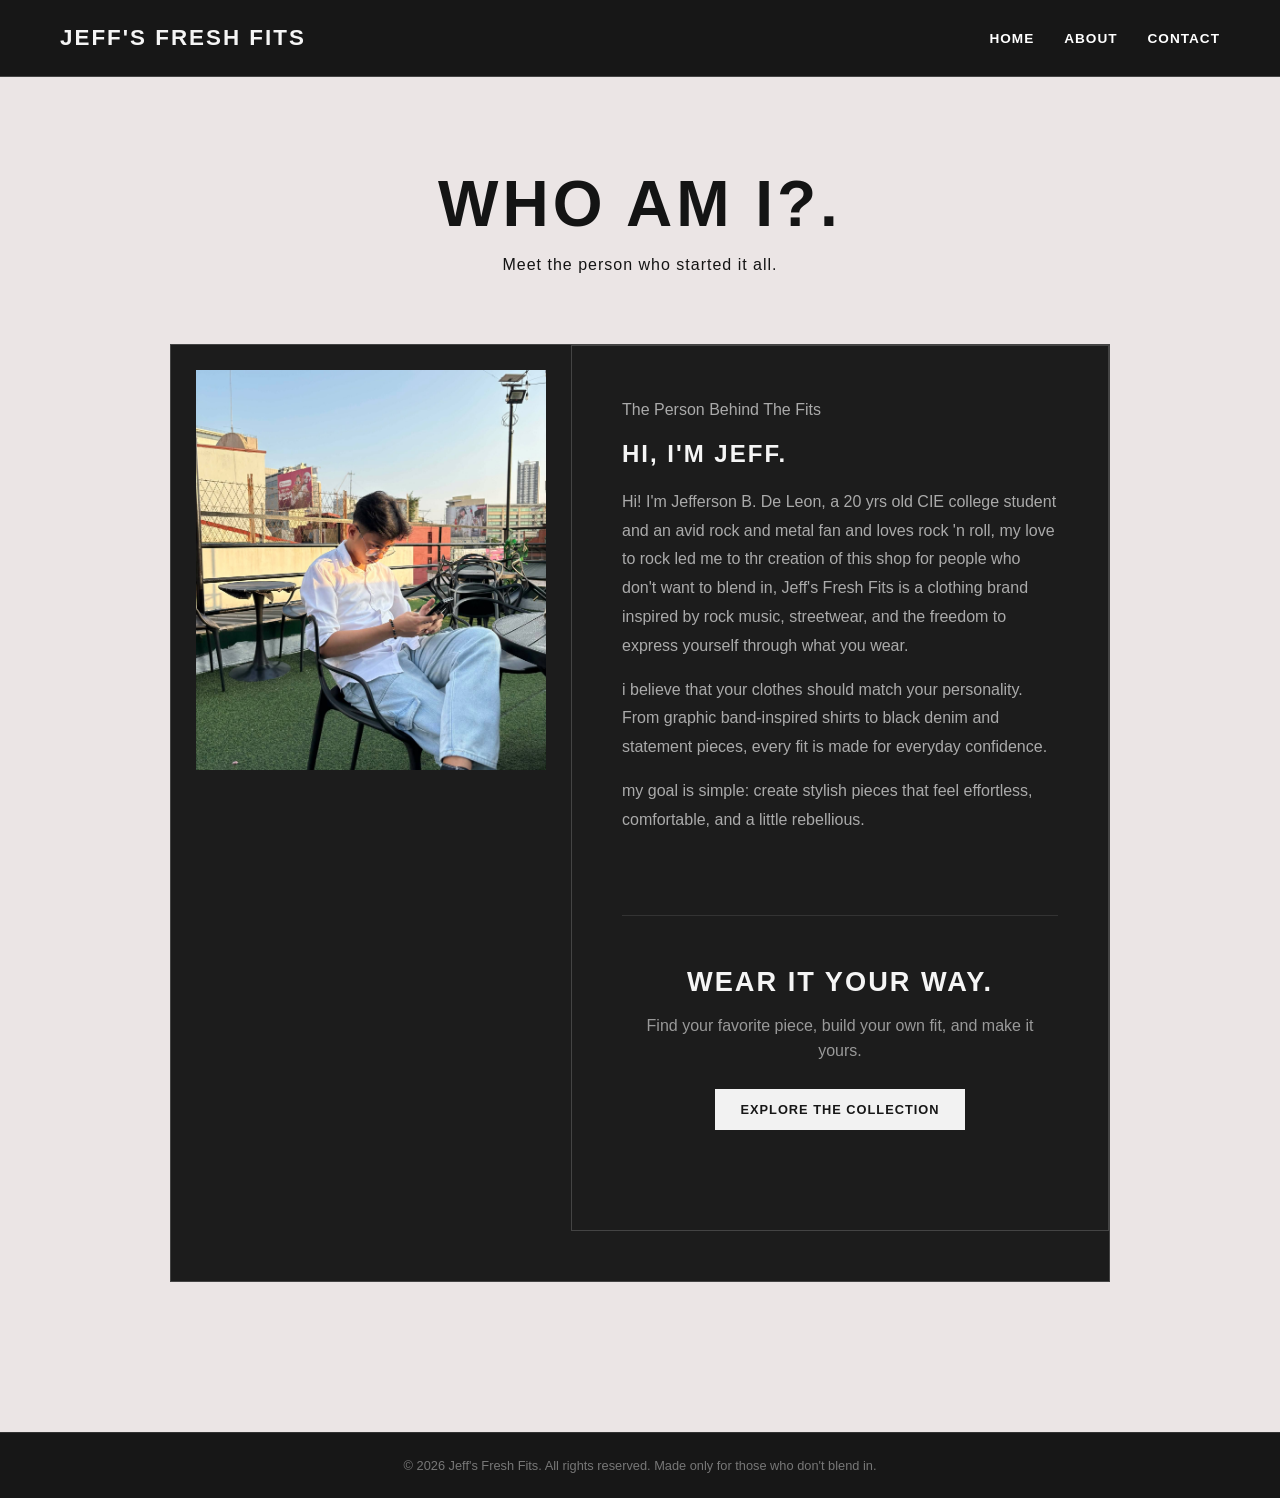
==== about.html @ 6dfe9803 "added about and contact page, also revised the home page" ====
<!DOCTYPE html>
<html lang="en">
<head>
    <meta charset="UTF-8">
    <meta name="viewport" content="width=device-width, initial-scale=1.0">

    <title>About - Jeff's Fresh Fits</title>

    <style>
        * {
            box-sizing: border-box;
            margin: 0;
            padding: 0;
        }
        body {
            font-family: Arial, Helvetica, sans-serif;
            background: #ebe5e5;
            color: #f5f5f5;
        }
        header {
            background: #171717;
            padding: 25px 60px;
            display: flex;
            justify-content: space-between;
            align-items: center;
            border-bottom: 1px solid #444;
        }
        header h1 {
            font-size: 1.4rem;
            letter-spacing: 2px;
            text-transform: uppercase;
        }
        nav ul {
            list-style: none;
            display: flex;
            gap: 30px;
        }
        nav a {
            color: white;
            text-decoration: none;
            font-size: 0.85rem;
            font-weight: bold;
            letter-spacing: 1px;
        }
        nav a:hover {
            color: #aaa;
        }
        main {
            max-width: 1000px;
            margin: 0 auto;
            padding: 90px 30px;
        }
        .intro {
            text-align: center;
            margin-bottom: 70px;
        }
        .intro h2 {
            font-size: 4rem;
            letter-spacing: 4px;
            text-transform: uppercase;
            margin-bottom: 15px;
            color: #141414;
        }
        .intro p {
            color: #141414;
            font-size: 1rem;
            letter-spacing: 1px;
        }
       .about-me {
            display: flex;
            grid-template-columns: column;
            background: #1c1c1c;
            border: 1px solid #444;
            margin-bottom: 60px;
        }
        .photo {
            padding: 25px;
            text-align:center;
        }
        .photo img {
            width: 350px;
            height: 400px;
            max-height: 500px;
            object-fit: cover;
            object-position: center;
            display: inline-block;
        }

         .bio h3 {
            font-size: 2rem;
            text-transform: uppercase;
            letter-spacing: 2px;
            margin-bottom: 20px;
        }

        .bio p {
            color: #aaa;
            line-height: 1.8;
            margin-bottom: 15px;
        }
        .story {
            background: #1c1c1c;
            border: 1px solid #444;
            padding: 50px;
            margin-bottom: 50px;
        }
        .story h3 {
            font-size: 1.5rem;
            text-transform: uppercase;
            letter-spacing: 2px;
            margin-bottom: 20px;
        }
        .story p {
            color: #aaa;
            line-height: 1.8;
            margin-bottom: 15px;
        }
        .values {
            display: grid;
            grid-template-columns: repeat(3, 1fr);
            gap: 20px;
        }
        .value {
            border-top: 1px solid #555;
            padding: 25px 10px;
        }
        .value h3 {
            font-size: 1rem;
            text-transform: uppercase;
            letter-spacing: 2px;
            margin-bottom: 12px;
        }
        .value p {
            color: #999;
            line-height: 1.6;
            font-size: 0.9rem;
        }
        .closing {
            text-align: center;
            margin-top: 80px;
            padding: 50px 20px;
            border-top: 1px solid #333;
        }
        .closing h3 {
            font-size: 1.7rem;
            text-transform: uppercase;
            letter-spacing: 2px;
            margin-bottom: 15px;
        }
        .closing p {
            color: #999;
            max-width: 600px;
            margin: 0 auto 25px;
            line-height: 1.6;
        }
        .closing a {
            display: inline-block;
            background: #f2f2f2;
            color: #171717;
            text-decoration: none;
            padding: 13px 25px;
            font-size: 0.8rem;
            font-weight: bold;
            letter-spacing: 1px;
        }
        .closing a:hover {
            background: #ccc;
        }
        footer {
            background: #171717;
            border-top: 1px solid #333;
            text-align: center;
            padding: 25px;
            color: #777;
            font-size: 0.8rem;
        }
        @media (max-width: 700px) {

            header {
                padding: 20px;
                flex-direction: column;
                gap: 20px;
            }
            nav ul {
                gap: 15px;
            }
            main {
                padding: 60px 20px;
            }
            .intro h2 {
                font-size: 2.7rem;
            }
            .story {
                padding: 30px;
            }
            .values {
                grid-template-columns: 1fr;
            }
        }
    </style>
</head>

<body>

    <header>

        <h1>Jeff's Fresh Fits</h1>

        <nav>
            <ul>
                <li><a href="index.html">HOME</a></li>
                <li><a href="about.html">ABOUT</a></li>
                <li><a href="contact.html">CONTACT</a></li>
            </ul>
        </nav>

    </header>


    <main>

        <section class="intro">

            <h2>Who am i?.</h2>
            <p>Meet the person who started it all.</p>
        </section>

         <section class="about-me">

            <div class="photo">

                <img src="images/me.jpg" alt="Photo of the owner of Jeff's Fresh Fits">

            </div>


        <section class="story">

            <p class="small-title">The Person Behind The Fits</p>

                <h3>Hi, I'm Jeff.</h3>
            
            <p>
                Hi! I'm Jefferson B. De Leon, a 20 yrs old CIE college student and an avid rock and metal fan and loves rock 'n roll, my love to rock led me to thr creation of this shop for people who don't want to blend in, Jeff's Fresh Fits is a clothing brand inspired by rock music,
                streetwear, and the freedom to express yourself through what
                you wear.
            </p>

            <p>
                i believe that your clothes should match your personality.
                From graphic band-inspired shirts to black denim and
                statement pieces, every fit is made for everyday confidence.
            </p>

            <p>
                my goal is simple: create stylish pieces that feel
                effortless, comfortable, and a little rebellious.
            </p>

        <section class="closing">

            <h3>Wear It Your Way.</h3>
            <p>
                Find your favorite piece, build your own fit,
                and make it yours.
            </p>
            <a href="index.html"> EXPLORE THE COLLECTION</a>

        </section>
    </main>


    <footer>
        <p>© 2026 Jeff's Fresh Fits. All rights reserved. Made only for those who don't blend in. </p>
    </footer>

</body>
</html>
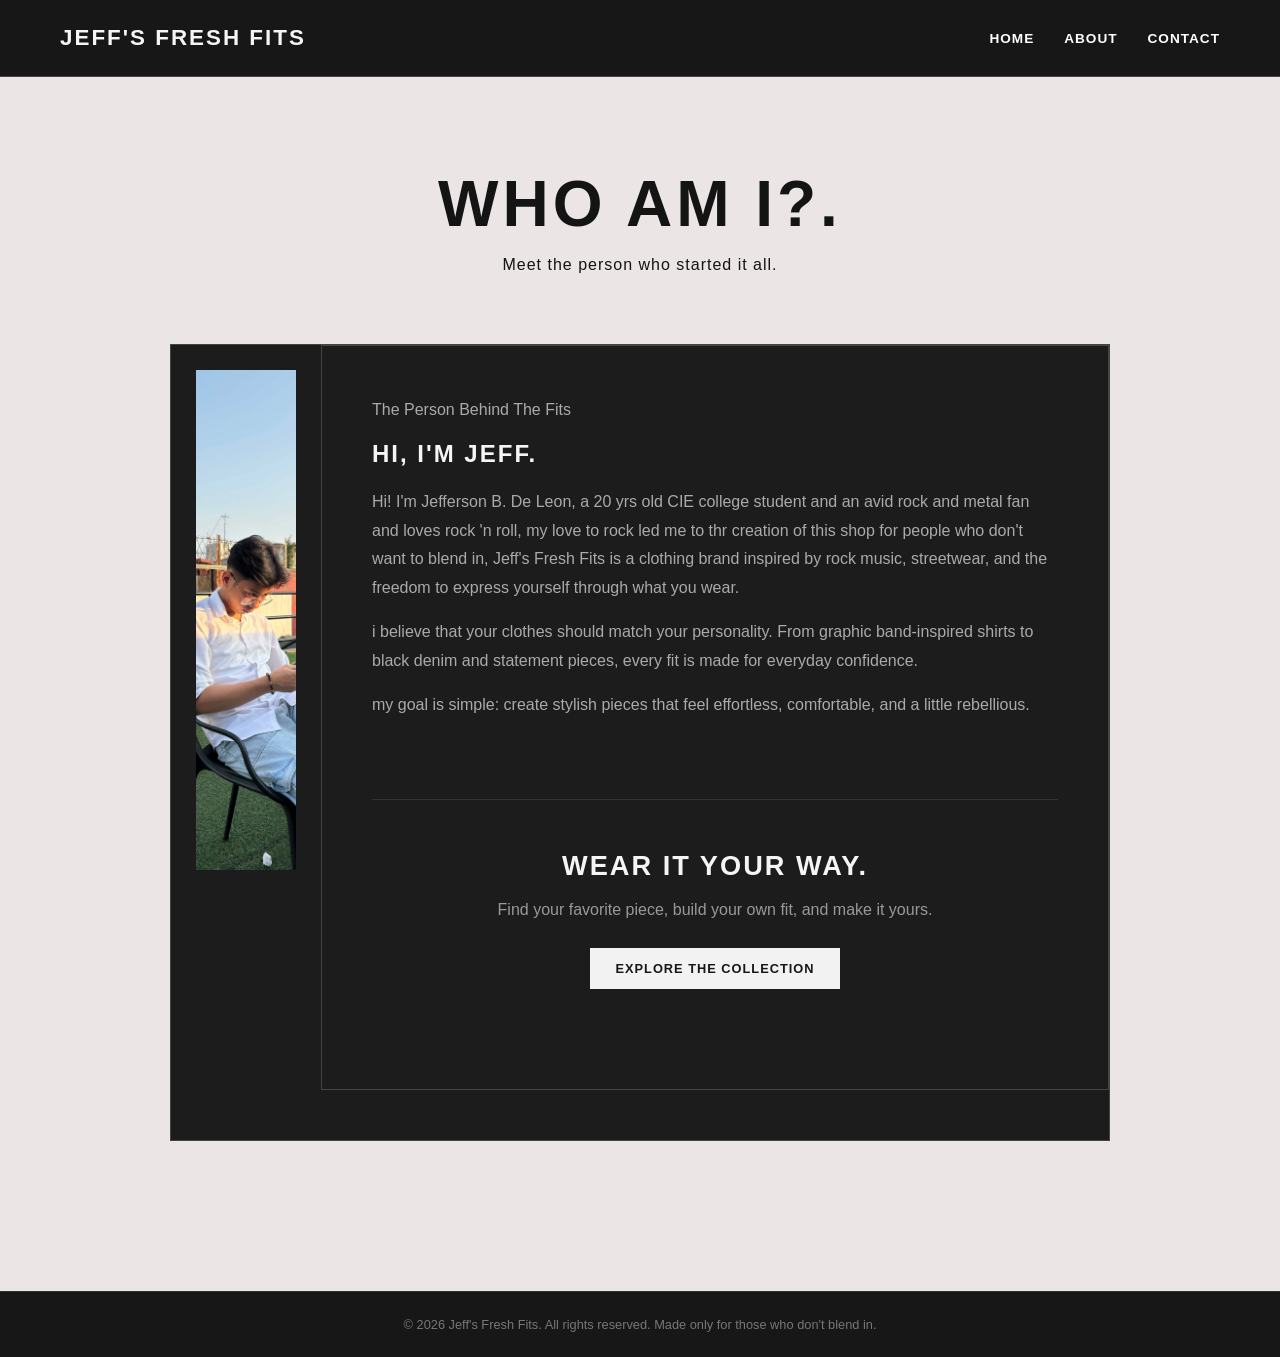
==== commit daac340b: "adjusted about page picture" ====
--- a/about.html
+++ b/about.html
@@ -75,11 +75,11 @@
         }
         .photo {
             padding: 25px;
-            text-align:center;
+       
         }
         .photo img {
-            width: 350px;
-            height: 400px;
+            width: 100px;
+            height: 500px;
             max-height: 500px;
             object-fit: cover;
             object-position: center;
@@ -196,6 +196,10 @@
             .values {
                 grid-template-columns: 1fr;
             }
+            .photo img {
+                height: 400px;
+            }
+
         }
     </style>
 </head>
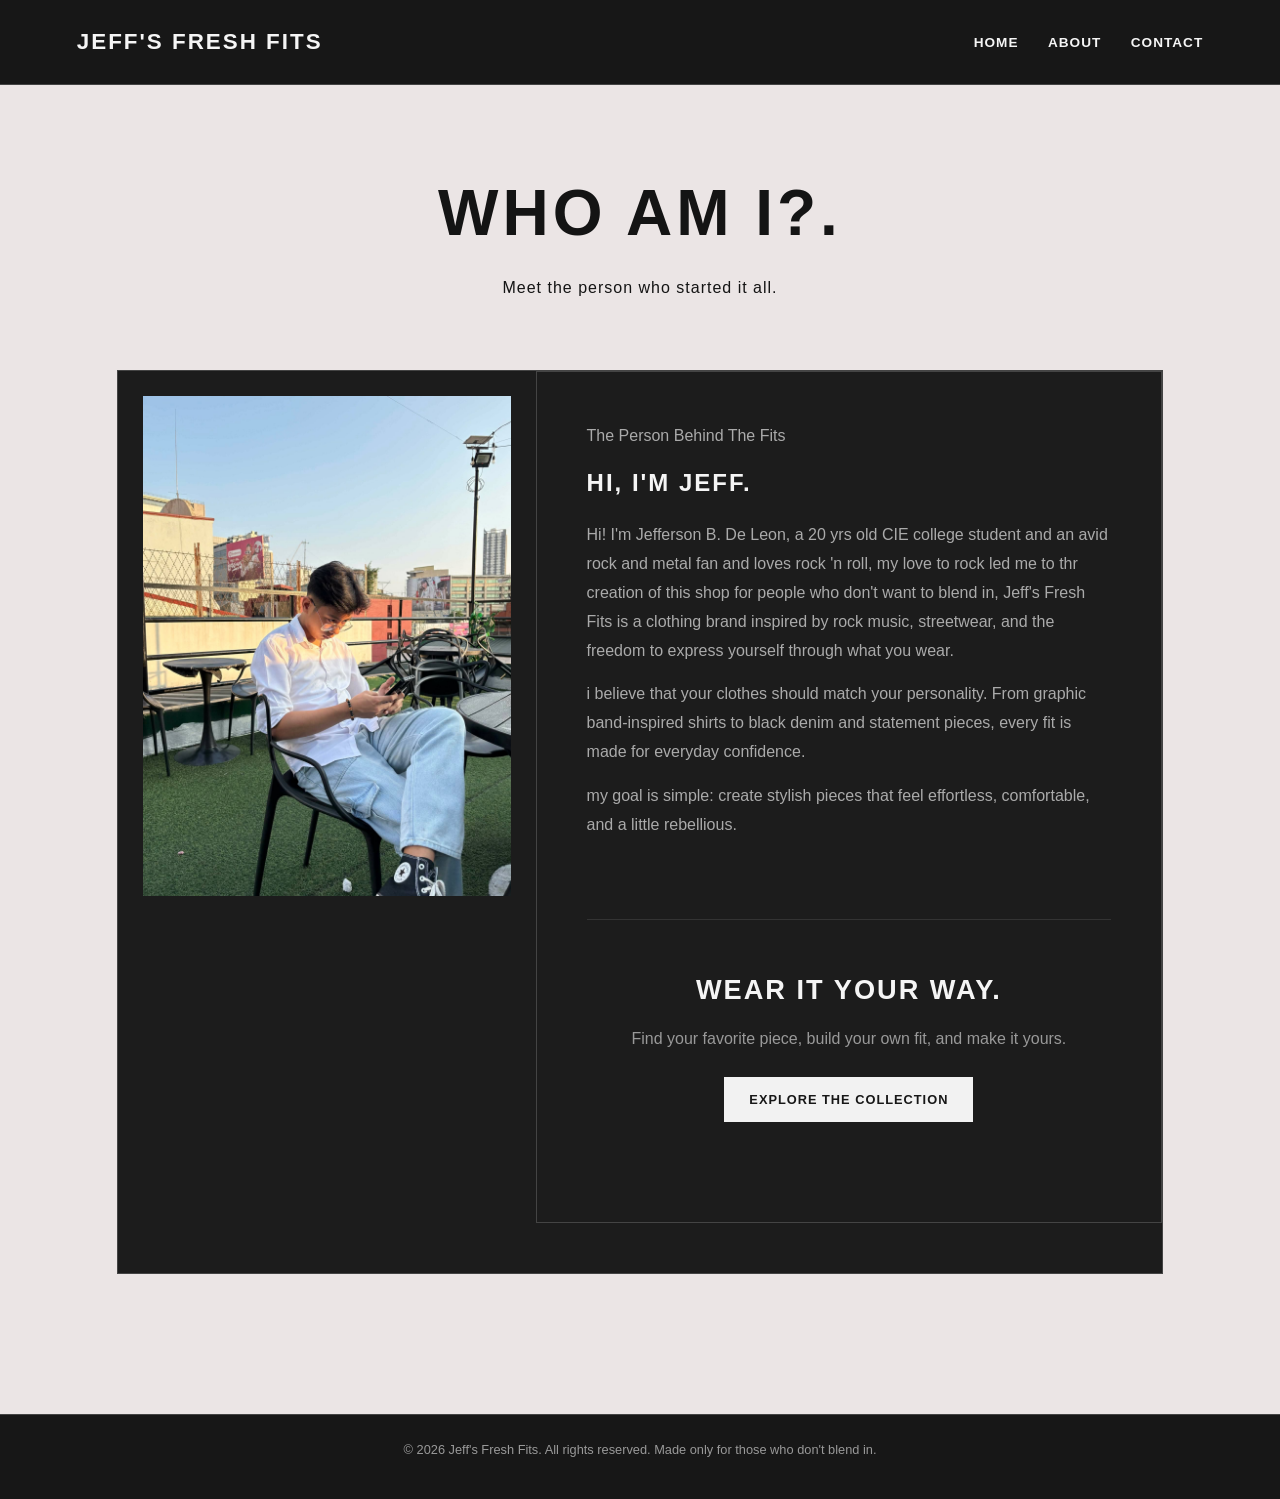
==== commit f3537ecd: "added stylesheet and transferred all css in the stylesheet" ====
--- a/about.html
+++ b/about.html
@@ -6,202 +6,8 @@
 
     <title>About - Jeff's Fresh Fits</title>
 
-    <style>
-        * {
-            box-sizing: border-box;
-            margin: 0;
-            padding: 0;
-        }
-        body {
-            font-family: Arial, Helvetica, sans-serif;
-            background: #ebe5e5;
-            color: #f5f5f5;
-        }
-        header {
-            background: #171717;
-            padding: 25px 60px;
-            display: flex;
-            justify-content: space-between;
-            align-items: center;
-            border-bottom: 1px solid #444;
-        }
-        header h1 {
-            font-size: 1.4rem;
-            letter-spacing: 2px;
-            text-transform: uppercase;
-        }
-        nav ul {
-            list-style: none;
-            display: flex;
-            gap: 30px;
-        }
-        nav a {
-            color: white;
-            text-decoration: none;
-            font-size: 0.85rem;
-            font-weight: bold;
-            letter-spacing: 1px;
-        }
-        nav a:hover {
-            color: #aaa;
-        }
-        main {
-            max-width: 1000px;
-            margin: 0 auto;
-            padding: 90px 30px;
-        }
-        .intro {
-            text-align: center;
-            margin-bottom: 70px;
-        }
-        .intro h2 {
-            font-size: 4rem;
-            letter-spacing: 4px;
-            text-transform: uppercase;
-            margin-bottom: 15px;
-            color: #141414;
-        }
-        .intro p {
-            color: #141414;
-            font-size: 1rem;
-            letter-spacing: 1px;
-        }
-       .about-me {
-            display: flex;
-            grid-template-columns: column;
-            background: #1c1c1c;
-            border: 1px solid #444;
-            margin-bottom: 60px;
-        }
-        .photo {
-            padding: 25px;
-       
-        }
-        .photo img {
-            width: 100px;
-            height: 500px;
-            max-height: 500px;
-            object-fit: cover;
-            object-position: center;
-            display: inline-block;
-        }
+    <link rel="stylesheet" href="style.css">
 
-         .bio h3 {
-            font-size: 2rem;
-            text-transform: uppercase;
-            letter-spacing: 2px;
-            margin-bottom: 20px;
-        }
-
-        .bio p {
-            color: #aaa;
-            line-height: 1.8;
-            margin-bottom: 15px;
-        }
-        .story {
-            background: #1c1c1c;
-            border: 1px solid #444;
-            padding: 50px;
-            margin-bottom: 50px;
-        }
-        .story h3 {
-            font-size: 1.5rem;
-            text-transform: uppercase;
-            letter-spacing: 2px;
-            margin-bottom: 20px;
-        }
-        .story p {
-            color: #aaa;
-            line-height: 1.8;
-            margin-bottom: 15px;
-        }
-        .values {
-            display: grid;
-            grid-template-columns: repeat(3, 1fr);
-            gap: 20px;
-        }
-        .value {
-            border-top: 1px solid #555;
-            padding: 25px 10px;
-        }
-        .value h3 {
-            font-size: 1rem;
-            text-transform: uppercase;
-            letter-spacing: 2px;
-            margin-bottom: 12px;
-        }
-        .value p {
-            color: #999;
-            line-height: 1.6;
-            font-size: 0.9rem;
-        }
-        .closing {
-            text-align: center;
-            margin-top: 80px;
-            padding: 50px 20px;
-            border-top: 1px solid #333;
-        }
-        .closing h3 {
-            font-size: 1.7rem;
-            text-transform: uppercase;
-            letter-spacing: 2px;
-            margin-bottom: 15px;
-        }
-        .closing p {
-            color: #999;
-            max-width: 600px;
-            margin: 0 auto 25px;
-            line-height: 1.6;
-        }
-        .closing a {
-            display: inline-block;
-            background: #f2f2f2;
-            color: #171717;
-            text-decoration: none;
-            padding: 13px 25px;
-            font-size: 0.8rem;
-            font-weight: bold;
-            letter-spacing: 1px;
-        }
-        .closing a:hover {
-            background: #ccc;
-        }
-        footer {
-            background: #171717;
-            border-top: 1px solid #333;
-            text-align: center;
-            padding: 25px;
-            color: #777;
-            font-size: 0.8rem;
-        }
-        @media (max-width: 700px) {
-
-            header {
-                padding: 20px;
-                flex-direction: column;
-                gap: 20px;
-            }
-            nav ul {
-                gap: 15px;
-            }
-            main {
-                padding: 60px 20px;
-            }
-            .intro h2 {
-                font-size: 2.7rem;
-            }
-            .story {
-                padding: 30px;
-            }
-            .values {
-                grid-template-columns: 1fr;
-            }
-            .photo img {
-                height: 400px;
-            }
-
-        }
-    </style>
 </head>
 
 <body>
--- a/style.css
+++ b/style.css
@@ -0,0 +1,879 @@
+/* VARIABLES */
+
+:root {
+    --brand-color: #c7a77b;
+    --dark-ink: #171717;
+    --muted-grey: #999999;
+    --light-background: #ebe5e5;
+    --card-background: #1c1c1c;
+    --border-color: #444444;
+    --light-text: #f5f5f5;
+}
+
+
+/*BASE STYLES */
+
+* {
+    box-sizing: border-box;
+    margin: 0;
+    padding: 0;
+}
+
+html {
+    line-height: 1.5;
+}
+
+body {
+    margin: 0;
+    font-family: Arial, Helvetica, sans-serif;
+    background: var(--light-background);
+    color: var(--dark-ink);
+}
+
+img {
+    max-width: 100%;
+}
+
+a {
+    text-decoration: none;
+}
+
+
+/*HEADER & NAVIGATION*/
+
+header {
+    background: var(--dark-ink);
+    color: var(--light-text);
+    padding: 25px 6%;
+    border-bottom: 1px solid var(--border-color);
+    display: flex;
+    justify-content: space-between;
+    align-items: center;
+}
+
+header h1,
+.brand h1 {
+    margin: 0;
+    font-size: 1.4rem;
+    letter-spacing: 2px;
+    text-transform: uppercase;
+}
+
+.brand p {
+    text-align: center;
+    color: #d6d6d6;
+    margin: 5px 0 0;
+}
+
+nav ul {
+    list-style: none;
+    padding: 0;
+    margin: 0;
+}
+
+nav li {
+    display: inline-block;
+    margin-left: 25px;
+}
+
+nav a {
+    color: var(--light-text);
+    text-decoration: none;
+    font-size: 0.85rem;
+    font-weight: bold;
+    letter-spacing: 1px;
+    text-transform: uppercase;
+}
+
+nav a:hover {
+    color: var(--brand-color);
+}
+
+
+/* MAIN LAYOUT*/
+
+main {
+    max-width: 1200px;
+    margin: 0 auto;
+    padding: 80px 6%;
+}
+
+
+/*HOME PAGE*/
+
+.hero {
+    min-height: 550px;
+    background-image:
+        linear-gradient(
+            rgba(0, 0, 0, 0.35),
+            rgba(0, 0, 0, 0.35)
+        ),
+        url("clothes.jpg");
+    background-size: cover;
+    background-position: center;
+    display: flex;
+    align-items: flex-end;
+    padding: 6%;
+}
+
+.hero-text {
+    background: #f5f2eb;
+    margin: 0 auto;
+    padding: 35px;
+    max-width: 620px;
+    border-left: 8px solid #424040;
+}
+
+.hero-text h2 {
+    font-size: 4rem;
+    line-height: 0.95;
+    text-transform: uppercase;
+    letter-spacing: -2px;
+    margin-bottom: 15px;
+}
+
+.hero-text p {
+    color: #555;
+    font-size: 1.1rem;
+    margin-bottom: 25px;
+    max-width: 500px;
+}
+
+.btn {
+    display: inline-block;
+    background: var(--dark-ink);
+    color: white;
+    padding: 13px 24px;
+    text-decoration: none;
+    text-transform: uppercase;
+    font-size: 0.8rem;
+    font-weight: bold;
+    letter-spacing: 1px;
+    transition: 0.2s;
+}
+
+.btn:hover {
+    background: #424040;
+}
+
+.section-title {
+    font-size: 3rem;
+    text-transform: uppercase;
+    letter-spacing: -1px;
+    margin-bottom: 45px;
+    border-bottom: 3px solid var(--dark-ink);
+    padding-bottom: 15px;
+}
+
+
+/*PRODUCT CARDS */
+
+.products {
+    margin-top: 30px;
+}
+
+.products h2 {
+    text-align: center;
+    font-size: 2.5rem;
+    text-transform: uppercase;
+    letter-spacing: 3px;
+    margin-bottom: 40px;
+}
+
+.products .card {
+    background: #f8f6f1;
+    border: 1px solid #c9c5bd;
+    position: relative;
+    transition: 0.25s;
+}
+
+.products {
+    display: grid;
+    grid-template-columns: repeat(3, 1fr);
+    gap: 30px;
+}
+
+.card:hover {
+    transform: translateY(-7px);
+    box-shadow: 8px 8px 0 #424040;
+}
+
+.card::before {
+    content: "01";
+    position: absolute;
+    top: 12px;
+    left: 12px;
+    background: #000801;
+    color: white;
+    padding: 5px 9px;
+    font-size: 0.7rem;
+    font-weight: bold;
+    z-index: 2;
+}
+
+.card:nth-child(2)::before {
+    content: "02";
+}
+
+.card:nth-child(3)::before {
+    content: "03";
+}
+
+.card img {
+    width: 100%;
+    height: 350px;
+    object-fit: cover;
+    display: block;
+}
+
+.card-content {
+    padding: 25px;
+}
+
+.card-content h3 {
+    font-size: 1.4rem;
+    text-transform: uppercase;
+    line-height: 1.1;
+    margin-bottom: 12px;
+}
+
+.card-content p {
+    color: #666;
+    font-size: 0.95rem;
+    line-height: 1.6;
+}
+
+.price {
+    color: #424040 !important;
+    font-size: 1.2rem !important;
+    font-weight: bold;
+    margin: 15px 0 !important;
+}
+
+
+/*ABOUT PAGE*/
+
+.intro {
+    text-align: center;
+    margin-bottom: 70px;
+}
+
+.intro h2 {
+    font-size: 4rem;
+    letter-spacing: 4px;
+    text-transform: uppercase;
+    margin-bottom: 15px;
+    color: #141414;
+}
+
+.intro p {
+    color: #141414;
+    font-size: 1rem;
+    letter-spacing: 1px;
+}
+
+.about-me {
+    display: grid;
+    grid-template-columns: 40% 60%;
+    background: var(--card-background);
+    border: 1px solid var(--border-color);
+    margin-bottom: 60px;
+}
+
+.photo {
+    padding: 25px;
+}
+
+.photo img {
+    width: 100%;
+    height: 500px;
+    object-fit: cover;
+    object-position: center;
+    display: block;
+}
+
+.bio {
+    padding: 25px;
+}
+
+.bio h3 {
+    font-size: 2rem;
+    text-transform: uppercase;
+    letter-spacing: 2px;
+    margin-bottom: 20px;
+    color: var(--light-text);
+}
+
+.bio p {
+    color: #aaa;
+    line-height: 1.8;
+    margin-bottom: 15px;
+}
+
+.story {
+    background: var(--card-background);
+    border: 1px solid var(--border-color);
+    padding: 50px;
+    margin-bottom: 50px;
+}
+
+.story h3 {
+    font-size: 1.5rem;
+    text-transform: uppercase;
+    letter-spacing: 2px;
+    margin-bottom: 20px;
+    color: var(--light-text);
+}
+
+.story p {
+    color: #aaa;
+    line-height: 1.8;
+    margin-bottom: 15px;
+}
+
+.values {
+    display: grid;
+    grid-template-columns: repeat(3, 1fr);
+    gap: 20px;
+}
+
+.value {
+    border-top: 1px solid #555;
+    padding: 25px 10px;
+}
+
+.value h3 {
+    font-size: 1rem;
+    text-transform: uppercase;
+    letter-spacing: 2px;
+    margin-bottom: 12px;
+}
+
+.value p {
+    color: #999;
+    line-height: 1.6;
+    font-size: 0.9rem;
+}
+
+.closing {
+    text-align: center;
+    margin-top: 80px;
+    padding: 50px 20px;
+    border-top: 1px solid #333;
+}
+
+.closing h3 {
+    font-size: 1.7rem;
+    text-transform: uppercase;
+    letter-spacing: 2px;
+    margin-bottom: 15px;
+}
+
+.closing p {
+    color: #999;
+    max-width: 600px;
+    margin: 0 auto 25px;
+    line-height: 1.6;
+}
+
+.closing a {
+    display: inline-block;
+    background: #f2f2f2;
+    color: var(--dark-ink);
+    padding: 13px 25px;
+    font-size: 0.8rem;
+    font-weight: bold;
+    letter-spacing: 1px;
+}
+
+.closing a:hover {
+    background: #ccc;
+}
+
+
+/*CONTACT PAGE*/
+
+.contact-card {
+    background: var(--card-background);
+    border: 1px solid var(--border-color);
+    padding: 50px;
+    max-width: 800px;
+    margin: 0 auto;
+    color: var(--light-text);
+}
+
+.contact-card h3 {
+    font-size: 1.4rem;
+    text-transform: uppercase;
+    letter-spacing: 2px;
+    margin-bottom: 10px;
+}
+
+.contact-card .description {
+    color: var(--muted-grey);
+    line-height: 1.6;
+    margin-bottom: 35px;
+}
+
+.details {
+    display: grid;
+    grid-template-columns: 1fr 1fr;
+    gap: 25px;
+}
+
+.detail {
+    border-top: 1px solid #f3f0f0;
+    padding-top: 18px;
+}
+
+.detail h4 {
+    font-size: 0.75rem;
+    letter-spacing: 2px;
+    color: var(--muted-grey);
+    margin-bottom: 8px;
+    text-transform: uppercase;
+}
+
+.detail p {
+    font-size: 1rem;
+}
+
+.detail a {
+    color: white;
+    text-decoration: none;
+}
+
+.detail a:hover {
+    color: #aaa;
+}
+
+.message {
+    text-align: center;
+    margin-top: 100px;
+    padding: 45px 20px;
+    border-top: 1px solid #333;
+}
+
+.message h3 {
+    font-size: 1.5rem;
+    color: #202020;
+    text-transform: uppercase;
+    letter-spacing: 2px;
+    margin-bottom: 15px;
+}
+
+.message p {
+    color: #202020;
+    line-height: 1.6;
+    max-width: 600px;
+    margin: 0 auto 25px;
+}
+
+.message a {
+    display: inline-block;
+    background: var(--dark-ink);
+    color: #f7f4f4;
+    text-decoration: none;
+    padding: 13px 25px;
+    font-size: 0.8rem;
+    font-weight: bold;
+    letter-spacing: 1px;
+}
+
+.message a:hover {
+    background: #474646;
+}
+
+
+/*FORMS*/
+
+form {
+    max-width: 700px;
+    margin: 40px auto;
+}
+
+fieldset {
+    background: var(--card-background);
+    border: 1px solid var(--border-color);
+    padding: 50px 35px 35px;
+}
+
+legend {
+    color: white;
+    background: var(--card-background);
+    padding: 0 10px;
+    font-size: 1.1rem;
+    font-weight: bold;
+    letter-spacing: 2px;
+    text-transform: uppercase;
+}
+
+label {
+    display: block;
+    color: white;
+    font-size: 0.85rem;
+    font-weight: bold;
+    letter-spacing: 1px;
+    margin-top: 20px;
+    margin-bottom: 8px;
+}
+
+input,
+select,
+textarea {
+    width: 100%;
+    padding: 13px;
+    border: 1px solid #555;
+    background: #f5f5f5;
+    color: var(--dark-ink);
+    font-family: Arial, Helvetica, sans-serif;
+    font-size: 0.95rem;
+}
+
+textarea {
+    resize: vertical;
+    min-height: 150px;
+}
+
+button {
+    margin-top: 25px;
+    padding: 14px 28px;
+    background: #f2f2f2;
+    color: var(--dark-ink);
+    border: none;
+    font-size: 0.8rem;
+    font-weight: bold;
+    letter-spacing: 1px;
+    cursor: pointer;
+}
+
+button:hover {
+    background: #ccc;
+}
+
+
+/*PRODUCT DETAIL PAGES*/
+
+.product-intro {
+    text-align: center;
+    margin-bottom: 50px;
+}
+
+.product-intro h2 {
+    font-size: 3.5rem;
+    letter-spacing: 4px;
+    text-transform: uppercase;
+    margin-bottom: 15px;
+}
+
+.product-intro p {
+    color: #555;
+    letter-spacing: 1px;
+}
+
+.product-photo {
+    margin-bottom: 50px;
+}
+
+.product-photo img {
+    width: 100%;
+    height: 550px;
+    object-fit: cover;
+    display: block;
+}
+
+.description {
+    max-width: 750px;
+    margin: 0 auto 60px;
+}
+
+.description h2,
+.details h2 {
+    font-size: 1.5rem;
+    text-transform: uppercase;
+    letter-spacing: 2px;
+    margin-bottom: 20px;
+}
+
+.description p {
+    color: #555;
+    line-height: 1.9;
+    margin-bottom: 18px;
+}
+
+.details {
+    display: block;
+    margin-bottom: 60px;
+}
+
+.details h2 {
+    font-size: 1.5rem;
+    text-transform: uppercase;
+    letter-spacing: 2px;
+    margin-bottom: 25px;
+}
+
+table {
+    width: 100%;
+    border-collapse: collapse;
+    background: white;
+}
+
+th,
+td {
+    border: 1px solid #bbb;
+    padding: 18px;
+    text-align: left;
+}
+
+th {
+    background: var(--dark-ink);
+    color: white;
+    text-transform: uppercase;
+    letter-spacing: 1px;
+    font-size: 0.8rem;
+}
+
+td {
+    color: #444;
+}
+
+.back {
+    text-align: center;
+    border-top: 1px solid #aaa;
+    padding-top: 40px;
+}
+
+.back a {
+    display: inline-block;
+    background: var(--dark-ink);
+    color: white;
+    text-decoration: none;
+    padding: 13px 25px;
+    font-size: 0.8rem;
+    font-weight: bold;
+    letter-spacing: 1px;
+}
+
+.back a:hover {
+    background: #444;
+}
+
+
+/*ORDER FORM*/
+
+.order-form {
+    max-width: 850px;
+    margin: 70px auto 40px;
+    padding: 50px;
+    background: var(--card-background);
+    border: 1px solid var(--border-color);
+}
+
+.order-form h2 {
+    color: var(--light-text);
+    font-size: 1.8rem;
+    text-transform: uppercase;
+    letter-spacing: 2px;
+    margin-bottom: 12px;
+}
+
+.order-form > p {
+    color: var(--muted-grey);
+    line-height: 1.7;
+    margin-bottom: 35px;
+}
+
+.order-form > form > label {
+    display: block;
+    color: var(--light-text);
+    font-size: 0.85rem;
+    font-weight: bold;
+    letter-spacing: 1px;
+    margin-bottom: 8px;
+    margin-top: 25px;
+}
+
+.order-form input[type="number"],
+.order-form input[type="email"] {
+    width: 100%;
+    padding: 13px;
+    background: #f5f5f5;
+    color: var(--dark-ink);
+    border: 1px solid #555;
+    font-family: Arial, Helvetica, sans-serif;
+}
+
+.order-form fieldset {
+    border: 1px solid var(--border-color);
+    padding: 25px;
+    margin-top: 30px;
+}
+
+.order-form legend {
+    color: var(--light-text);
+    padding: 0 10px;
+    font-size: 0.9rem;
+    font-weight: bold;
+    text-transform: uppercase;
+    letter-spacing: 1px;
+}
+
+.order-form fieldset label {
+    display: block;
+    color: #aaa;
+    margin: 15px 0;
+    line-height: 1.5;
+}
+
+.order-form input[type="radio"],
+.order-form input[type="checkbox"] {
+    width: auto;
+    margin-right: 10px;
+    accent-color: #f2f2f2;
+}
+
+.order-form input:focus,
+.order-form select:focus,
+.order-form textarea:focus {
+    outline: 2px solid #999;
+}
+
+.order-form button {
+    margin-top: 30px;
+    padding: 14px 25px;
+    background: #f2f2f2;
+    color: var(--dark-ink);
+    border: none;
+    font-size: 0.8rem;
+    font-weight: bold;
+    letter-spacing: 1px;
+    text-transform: uppercase;
+    cursor: pointer;
+}
+
+.order-form button:hover {
+    background: #ccc;
+}
+
+
+/*FOOTER*/
+
+footer {
+    background: var(--dark-ink);
+    color: var(--muted-grey);
+    text-align: center;
+    padding: 25px;
+    border-top: 1px solid var(--border-color);
+    font-size: 0.8rem;
+}
+
+footer p {
+    margin-bottom: 15px;
+}
+
+footer nav a {
+    color: var(--muted-grey);
+    margin: 0 8px;
+}
+
+footer nav a:hover {
+    color: var(--brand-color);
+}
+
+
+/*RESPONSIVE DESIGN*/
+
+@media (max-width: 800px) {
+    header {
+        flex-direction: column;
+        gap: 20px;
+    }
+
+    .products {
+        grid-template-columns: 1fr;
+    }
+
+    .hero {
+        min-height: 450px;
+        padding: 25px;
+    }
+
+    .hero-text {
+        padding: 25px;
+    }
+
+    .hero-text h2 {
+        font-size: 2.8rem;
+    }
+
+    .section-title {
+        font-size: 2.2rem;
+    }
+}
+
+@media (max-width: 700px) {
+    header {
+        padding: 20px;
+        flex-direction: column;
+        gap: 20px;
+    }
+
+    nav ul {
+        text-align: center;
+    }
+
+    nav li {
+        margin-left: 10px;
+        margin-right: 10px;
+    }
+
+    main {
+        padding: 50px 20px;
+    }
+
+    .products h2 {
+        font-size: 2rem;
+    }
+
+    .intro h2 {
+        font-size: 2.7rem;
+    }
+
+    .contact-card {
+        padding: 30px;
+    }
+
+    .details {
+        grid-template-columns: 1fr;
+    }
+
+    .about-me {
+        grid-template-columns: 1fr;
+    }
+
+    .photo img {
+        height: 400px;
+    }
+
+    .story {
+        padding: 30px;
+    }
+
+    .values {
+        grid-template-columns: 1fr;
+    }
+
+    .product-intro h2 {
+        font-size: 2.5rem;
+    }
+
+    .product-photo img {
+        height: 400px;
+    }
+
+    .order-form {
+        padding: 30px 20px;
+        margin: 50px 20px 30px;
+    }
+}
